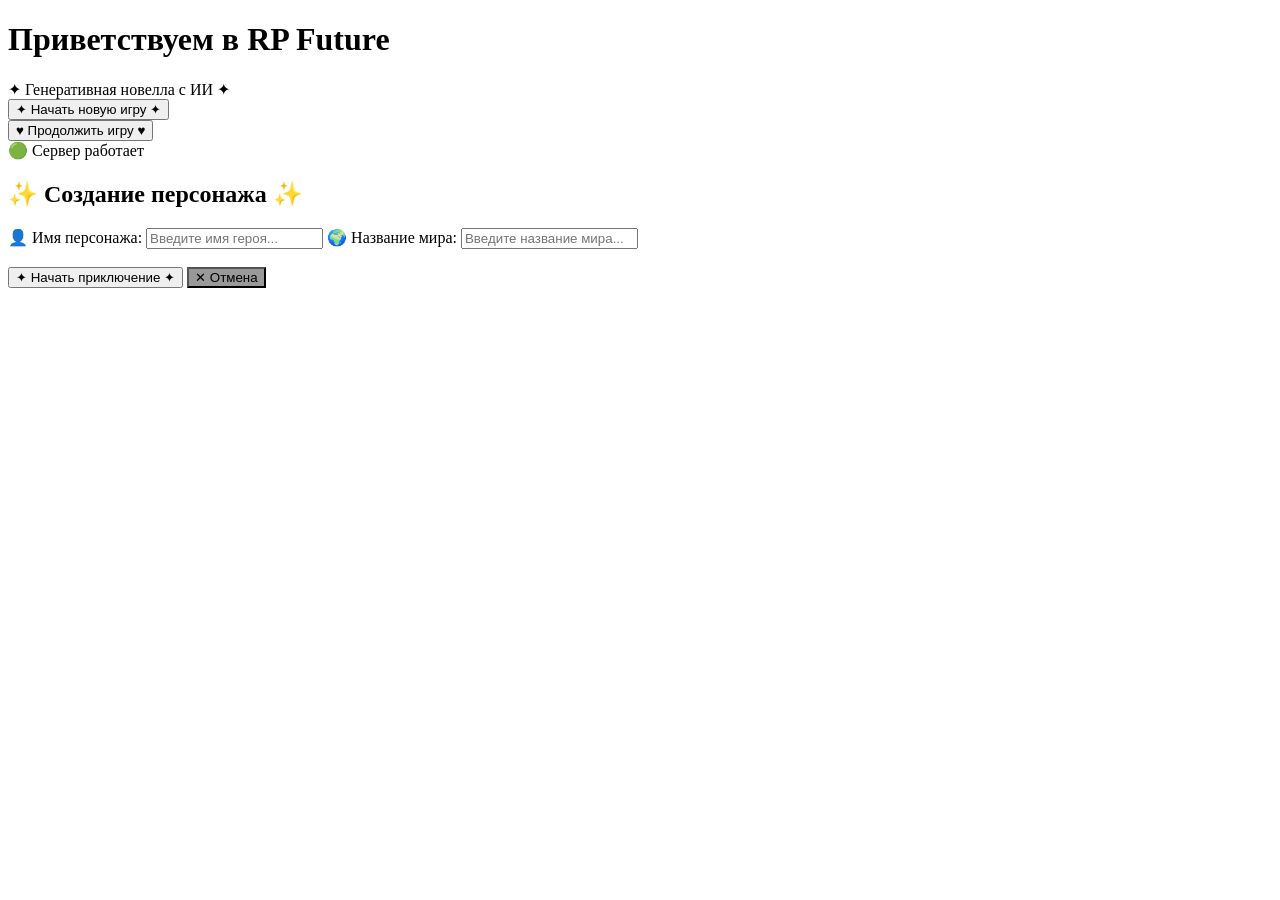
==== templates/index.html @ b2f379ba "First commit" ====
<!DOCTYPE html>
<html lang="ru">
<head>
    <meta charset="UTF-8">
    <meta name="viewport" content="width=device-width, initial-scale=1.0">
    <title>RP Future - Генеративная новелла</title>
    <link rel="stylesheet" href="{{ url_for('static', filename='css/style.css') }}">
</head>
<body>
    <div class="container">
        <h1>Приветствуем в RP Future</h1>
        <div class="subtitle">✦ Генеративная новелла с ИИ ✦</div>

        <button class="anime-button primary" onclick="openNewGameModal()">
            ✦ Начать новую игру ✦
        </button>
        <br>
        <button class="anime-button secondary" onclick="continueGame()">
            ♥ Продолжить игру ♥
        </button>

        <div id="status">
            🟢 Сервер работает
        </div>
    </div>

    <!-- Модальное окно -->
    <div id="newGameModal" class="modal">
        <div class="modal-content">
            <h2>✨ Создание персонажа ✨</h2>

            <label>👤 Имя персонажа:</label>
            <input type="text" id="characterName" class="anime-input" placeholder="Введите имя героя...">

            <label>🌍 Название мира:</label>
            <input type="text" id="worldName" class="anime-input" placeholder="Введите название мира...">

            <br><br>
            <button class="anime-button primary" onclick="startNewGame()">
                ✦ Начать приключение ✦
            </button>
            <button class="anime-button secondary" onclick="closeNewGameModal()" style="background: #999;">
                ✕ Отмена
            </button>
        </div>
    </div>

    <script>
        function openNewGameModal() {
            document.getElementById('newGameModal').style.display = 'flex';
            document.getElementById('characterName').focus();
        }

        function closeNewGameModal() {
            document.getElementById('newGameModal').style.display = 'none';
            document.getElementById('characterName').value = '';
            document.getElementById('worldName').value = '';
        }

         async function startNewGame() {
            const characterName = document.getElementById('characterName').value.trim();
            const worldName = document.getElementById('worldName').value.trim();

            if (!characterName || !worldName) {
                alert('Пожалуйста, заполни все поля!');
                return;
            }

            try {
                const response = await fetch('/api/create_game', {
                    method: 'POST',
                    headers: {'Content-Type': 'application/json'},
                    body: JSON.stringify({
                        character_name: characterName,
                        world_name: worldName
                    })
                });

                const data = await response.json();

                if (data.success) {
                    localStorage.setItem('currentSessionId', data.session_id);
                    // Редирект на игровую страницу
                    window.location.href = data.redirect;
                } else {
                    alert('Ошибка: ' + data.error);
                }
            } catch (error) {
                alert('Ошибка соединения с сервером');
            }
        }

        async function continueGame() {
            const sessionId = localStorage.getItem('currentSessionId');

            if (!sessionId) {
                alert('Нет сохраненных игр. Начни новую игру!');
                return;
            }

            try {
                const response = await fetch('/api/load_game', {
                    method: 'POST',
                    headers: {'Content-Type': 'application/json'},
                    body: JSON.stringify({session_id: sessionId})
                });

                const data = await response.json();

                if (data.success) {
                    alert(data.message);
                } else {
                    alert('Игра не найдена. Начни новую!');
                    localStorage.removeItem('currentSessionId');
                }
            } catch (error) {
                alert('Ошибка соединения');
            }
        }

        // Закрытие по клику вне окна
        window.onclick = function(event) {
            if (event.target.className === 'modal') {
                event.target.style.display = 'none';
            }
        }

        // Закрытие по Escape
        document.addEventListener('keydown', function(e) {
            if (e.key === 'Escape') {
                closeNewGameModal();
            }
        });
    </script>
</body>
</html>
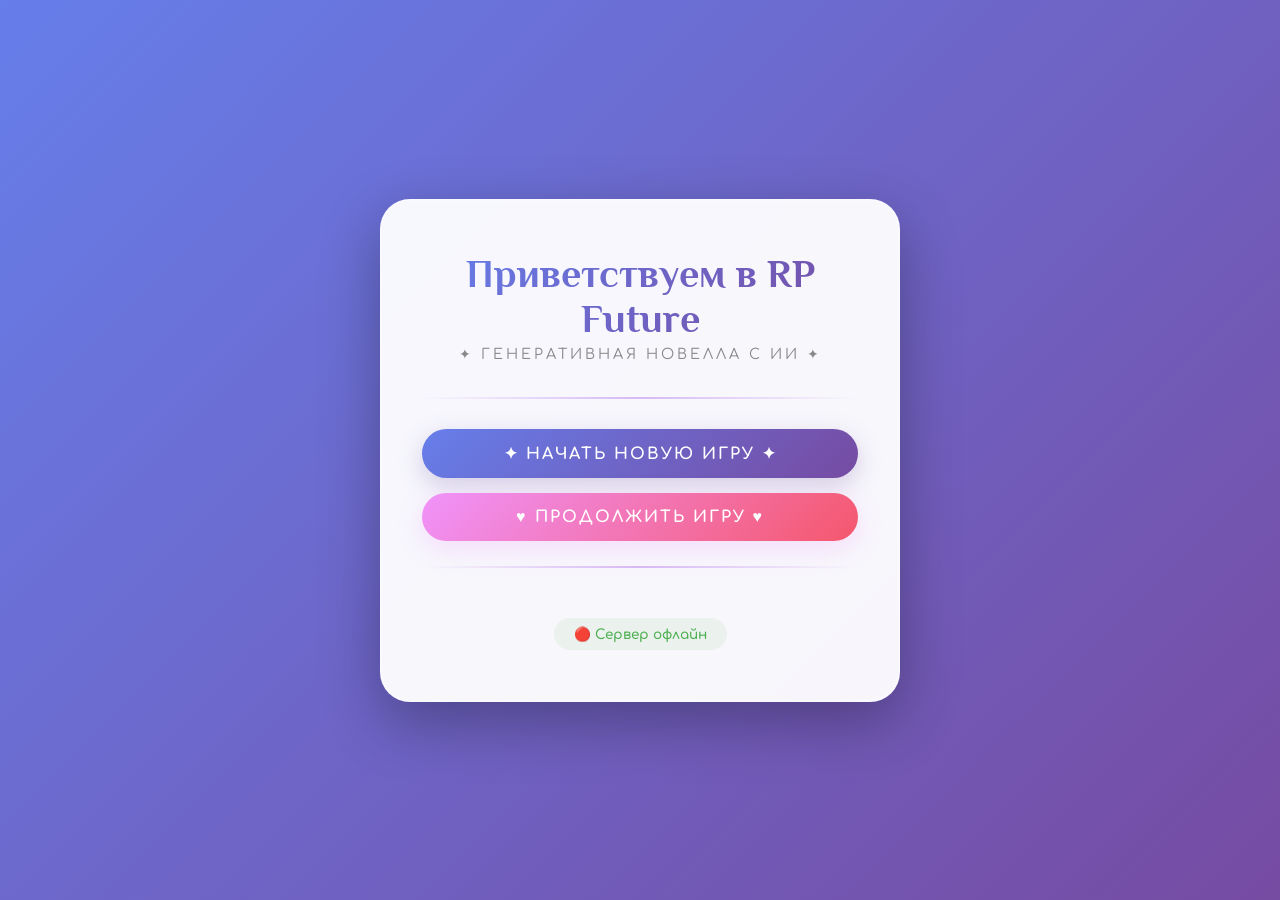
==== commit 982ffbc7: "Fix3" ====
--- a/templates/index.html
+++ b/templates/index.html
@@ -5,74 +5,506 @@
     <meta name="viewport" content="width=device-width, initial-scale=1.0">
     <title>RP Future - Генеративная новелла</title>
     <link rel="stylesheet" href="{{ url_for('static', filename='css/style.css') }}">
+    <style>
+        @import url('https://fonts.googleapis.com/css2?family=Comfortaa:wght@300;400;700&family=Philosopher:wght@400;700&display=swap');
+
+        * {
+            margin: 0;
+            padding: 0;
+            box-sizing: border-box;
+        }
+
+        body {
+            font-family: 'Comfortaa', cursive;
+            min-height: 100vh;
+            background: linear-gradient(135deg, #667eea 0%, #764ba2 100%);
+            display: flex;
+            justify-content: center;
+            align-items: center;
+            position: relative;
+        }
+
+        /* Основной контейнер */
+        .container {
+            position: relative;
+            z-index: 2;
+            background: rgba(255, 255, 255, 0.95);
+            border-radius: 30px;
+            padding: 50px 40px;
+            box-shadow: 0 20px 60px rgba(0, 0, 0, 0.3);
+            text-align: center;
+            max-width: 520px;
+            width: 90%;
+            animation: slideIn 1s ease;
+            border: 2px solid rgba(255, 255, 255, 0.3);
+        }
+
+        @keyframes slideIn {
+            from {
+                opacity: 0;
+                transform: translateY(50px) scale(0.9);
+            }
+            to {
+                opacity: 1;
+                transform: translateY(0) scale(1);
+            }
+        }
+
+        h1 {
+            font-family: 'Philosopher', sans-serif;
+            font-size: 2.5em;
+            background: linear-gradient(135deg, #667eea, #764ba2);
+            -webkit-background-clip: text;
+            -webkit-text-fill-color: transparent;
+            margin-bottom: 5px;
+        }
+
+        .subtitle {
+            color: #888;
+            margin-bottom: 35px;
+            font-size: 0.9em;
+            letter-spacing: 3px;
+            text-transform: uppercase;
+        }
+
+        .decorative-line {
+            width: 100%;
+            height: 2px;
+            background: linear-gradient(90deg, transparent, rgba(138, 43, 226, 0.3), transparent);
+            margin: 25px 0;
+        }
+
+        /* Кнопки */
+        .button-container {
+            display: flex;
+            flex-direction: column;
+            gap: 15px;
+            margin-top: 30px;
+        }
+
+        .anime-button {
+            position: relative;
+            padding: 15px 40px;
+            font-family: 'Comfortaa', cursive;
+            font-size: 1em;
+            font-weight: 700;
+            border: none;
+            border-radius: 50px;
+            cursor: pointer;
+            transition: all 0.2s ease;
+            outline: none;
+            text-transform: uppercase;
+            letter-spacing: 2px;
+            color: white;
+            width: 100%;
+        }
+
+        .anime-button.primary {
+            background: linear-gradient(135deg, #667eea 0%, #764ba2 100%);
+            box-shadow: 0 8px 25px rgba(107, 79, 160, 0.25);
+        }
+
+        .anime-button.secondary {
+            background: linear-gradient(135deg, #f093fb 0%, #f5576c 100%);
+            box-shadow: 0 8px 25px rgba(240, 147, 251, 0.25);
+        }
+
+        .anime-button:hover {
+            transform: translateY(-3px);
+            box-shadow: 0 12px 35px rgba(107, 79, 160, 0.35);
+        }
+
+        .anime-button:active {
+            transform: translateY(1px);
+        }
+
+        /* Статус */
+        #status {
+            margin-top: 25px;
+            padding: 8px 20px;
+            border-radius: 20px;
+            background: rgba(76, 175, 80, 0.08);
+            color: #4caf50;
+            font-weight: 600;
+            font-size: 0.85em;
+            display: inline-block;
+        }
+
+        /* Модальное окно */
+        .modal {
+            display: none;
+            position: fixed;
+            z-index: 1000;
+            left: 0;
+            top: 0;
+            width: 100%;
+            height: 100%;
+            background-color: rgba(0, 0, 0, 0.6);
+            backdrop-filter: blur(10px);
+            justify-content: center;
+            align-items: center;
+            overflow-y: auto;
+        }
+
+        .modal-content {
+            background: white;
+            padding: 40px;
+            border-radius: 30px;
+            width: 90%;
+            max-width: 480px;
+            box-shadow: 0 20px 60px rgba(0, 0, 0, 0.5);
+            animation: modalSlide 0.5s ease;
+            margin: 20px;
+        }
+
+        @keyframes modalSlide {
+            from {
+                opacity: 0;
+                transform: translateY(-100px);
+            }
+            to {
+                opacity: 1;
+                transform: translateY(0);
+            }
+        }
+
+        .modal-content h2 {
+            color: #6b4fa0;
+            margin-bottom: 25px;
+            font-size: 1.8em;
+            text-align: center;
+        }
+
+        .input-group {
+            margin-bottom: 20px;
+            text-align: left;
+        }
+
+        .input-group label {
+            display: block;
+            margin-bottom: 8px;
+            color: #764ba2;
+            font-weight: 600;
+            font-size: 0.9em;
+        }
+
+        .label-icon {
+            margin-right: 5px;
+        }
+
+        .anime-input {
+            width: 100%;
+            padding: 12px 20px;
+            border: 2px solid #e0d5f5;
+            border-radius: 25px;
+            font-family: 'Comfortaa', cursive;
+            font-size: 1em;
+            transition: all 0.3s ease;
+            outline: none;
+            background: #fafafa;
+        }
+
+        .anime-input:focus {
+            border-color: #764ba2;
+            box-shadow: 0 0 15px rgba(118, 75, 162, 0.2);
+            background: white;
+        }
+
+        select.anime-input {
+            appearance: auto;
+            cursor: pointer;
+        }
+
+        .input-hint {
+            font-size: 0.8em;
+            color: #999;
+            margin-top: 5px;
+            padding-left: 15px;
+        }
+
+        .modal-buttons {
+            display: flex;
+            gap: 12px;
+            margin-top: 25px;
+            justify-content: center;
+        }
+
+        .modal-buttons .anime-button {
+            flex: 1;
+        }
+
+        .world-preview {
+            display: flex;
+            align-items: center;
+            gap: 15px;
+            padding: 15px;
+            background: rgba(102, 126, 234, 0.05);
+            border-radius: 15px;
+            margin-top: 10px;
+            border: 1px solid rgba(102, 126, 234, 0.1);
+        }
+
+        .world-preview-icon {
+            font-size: 2em;
+        }
+
+        .world-preview-info {
+            flex: 1;
+        }
+
+        .world-preview-name {
+            font-weight: 700;
+            color: #6b4fa0;
+        }
+
+        .world-preview-desc {
+            font-size: 0.85em;
+            color: #888;
+            margin-top: 3px;
+        }
+
+        .notification {
+            position: fixed;
+            top: 20px;
+            right: 20px;
+            padding: 15px 25px;
+            border-radius: 25px;
+            color: white;
+            font-weight: 600;
+            z-index: 2000;
+            animation: slideIn 0.3s ease;
+            box-shadow: 0 10px 30px rgba(0, 0, 0, 0.2);
+            max-width: 350px;
+        }
+
+        .notification.success {
+            background: linear-gradient(135deg, #667eea, #764ba2);
+        }
+
+        .notification.error {
+            background: linear-gradient(135deg, #f5576c, #f093fb);
+        }
+
+        @keyframes slideIn {
+            from { transform: translateX(100px); opacity: 0; }
+            to { transform: translateX(0); opacity: 1; }
+        }
+
+        @keyframes slideOut {
+            from { transform: translateX(0); opacity: 1; }
+            to { transform: translateX(100px); opacity: 0; }
+        }
+
+        @media (max-width: 600px) {
+            .container {
+                padding: 30px 20px;
+            }
+            h1 {
+                font-size: 2em;
+            }
+            .modal-content {
+                padding: 30px 25px;
+                margin: 15px;
+            }
+        }
+    </style>
 </head>
 <body>
+    <!-- Основной контейнер -->
     <div class="container">
         <h1>Приветствуем в RP Future</h1>
         <div class="subtitle">✦ Генеративная новелла с ИИ ✦</div>
 
-        <button class="anime-button primary" onclick="openNewGameModal()">
-            ✦ Начать новую игру ✦
-        </button>
-        <br>
-        <button class="anime-button secondary" onclick="continueGame()">
-            ♥ Продолжить игру ♥
-        </button>
+        <div class="decorative-line"></div>
+
+        <div class="button-container">
+            <button class="anime-button primary" onclick="openNewGameModal()">
+                ✦ Начать новую игру ✦
+            </button>
+
+            <button class="anime-button secondary" onclick="continueGame()">
+                ♥ Продолжить игру ♥
+            </button>
+        </div>
+
+        <div class="decorative-line"></div>
 
         <div id="status">
             🟢 Сервер работает
         </div>
     </div>
 
-    <!-- Модальное окно -->
+    <!-- Модальное окно для новой игры -->
     <div id="newGameModal" class="modal">
         <div class="modal-content">
             <h2>✨ Создание персонажа ✨</h2>
 
-            <label>👤 Имя персонажа:</label>
-            <input type="text" id="characterName" class="anime-input" placeholder="Введите имя героя...">
-
-            <label>🌍 Название мира:</label>
-            <input type="text" id="worldName" class="anime-input" placeholder="Введите название мира...">
-
-            <br><br>
-            <button class="anime-button primary" onclick="startNewGame()">
-                ✦ Начать приключение ✦
-            </button>
-            <button class="anime-button secondary" onclick="closeNewGameModal()" style="background: #999;">
-                ✕ Отмена
-            </button>
+            <div class="input-group">
+                <label for="characterName">
+                    <span class="label-icon">👤</span>
+                    Имя персонажа:
+                </label>
+                <input type="text"
+                       id="characterName"
+                       class="anime-input"
+                       placeholder="Введите имя героя..."
+                       maxlength="50"
+                       autocomplete="off">
+                <div class="input-hint">Например: Юки, Харуки, Сакура...</div>
+            </div>
+
+            <div class="input-group">
+                <label for="worldSelect">
+                    <span class="label-icon">🌍</span>
+                    Выбери мир:
+                </label>
+                <select id="worldSelect" class="anime-input" onchange="updateWorldPreview()">
+                    <option value="">Загрузка миров...</option>
+                </select>
+                <div class="world-preview" id="worldPreview" style="display:none;">
+                    <div class="world-preview-icon" id="worldPreviewIcon">🏫</div>
+                    <div class="world-preview-info">
+                        <div class="world-preview-name" id="worldPreviewName"></div>
+                        <div class="world-preview-desc" id="worldPreviewDesc"></div>
+                    </div>
+                </div>
+            </div>
+
+            <div class="modal-buttons">
+                <button class="anime-button primary" onclick="startNewGame()">
+                    ✦ Начать приключение ✦
+                </button>
+                <button class="anime-button secondary" onclick="closeNewGameModal()">
+                    ✕ Отмена
+                </button>
+            </div>
         </div>
     </div>
 
+    <!-- Модальное окно для загрузки игры -->
+    <div id="loadGameModal" class="modal">
+        <div class="modal-content">
+            <h2>📜 Загрузить игру</h2>
+
+            <div id="sessionsList" class="sessions-list">
+                <div class="loading">Загрузка сохранений...</div>
+            </div>
+
+            <div class="modal-buttons">
+                <button class="anime-button secondary" onclick="closeLoadGameModal()">
+                    ✕ Закрыть
+                </button>
+            </div>
+        </div>
+    </div>
+
     <script>
+        // ==================== ГЛОБАЛЬНЫЕ ПЕРЕМЕННЫЕ ====================
+        const API_BASE_URL = window.location.origin;
+        let availableWorlds = [];
+
+        // ==================== МОДАЛЬНЫЕ ОКНА ====================
         function openNewGameModal() {
             document.getElementById('newGameModal').style.display = 'flex';
             document.getElementById('characterName').focus();
+            loadWorlds();
         }
 
         function closeNewGameModal() {
             document.getElementById('newGameModal').style.display = 'none';
             document.getElementById('characterName').value = '';
-            document.getElementById('worldName').value = '';
-        }
-
-         async function startNewGame() {
+            document.getElementById('worldSelect').value = '';
+            document.getElementById('worldPreview').style.display = 'none';
+        }
+
+        function openLoadGameModal() {
+            document.getElementById('loadGameModal').style.display = 'flex';
+            loadSavedSessions();
+        }
+
+        function closeLoadGameModal() {
+            document.getElementById('loadGameModal').style.display = 'none';
+        }
+
+        // ==================== ЗАГРУЗКА МИРОВ ====================
+        async function loadWorlds() {
+            const select = document.getElementById('worldSelect');
+
+            try {
+                const response = await fetch(`${API_BASE_URL}/api/worlds`);
+                const data = await response.json();
+
+                if (data.success && data.worlds && data.worlds.length > 0) {
+                    availableWorlds = data.worlds;
+
+                    select.innerHTML = data.worlds.map(world =>
+                        `<option value="${world.world_id}">${world.name} — ${world.genre || 'приключение'}</option>`
+                    ).join('');
+
+                    updateWorldPreview();
+                } else {
+                    select.innerHTML = '<option value="academy_sakura">Академия Сакура — школа</option>';
+                    updateWorldPreview();
+                }
+            } catch (error) {
+                console.error('Ошибка загрузки миров:', error);
+                select.innerHTML = '<option value="academy_sakura">Академия Сакура — школа</option>';
+                updateWorldPreview();
+            }
+        }
+
+        function updateWorldPreview() {
+            const select = document.getElementById('worldSelect');
+            const preview = document.getElementById('worldPreview');
+            const worldId = select.value;
+
+            if (!worldId || !availableWorlds.length) {
+                preview.style.display = 'none';
+                return;
+            }
+
+            const world = availableWorlds.find(w => w.world_id === worldId);
+
+            if (world) {
+                preview.style.display = 'flex';
+                document.getElementById('worldPreviewName').textContent = world.name;
+                document.getElementById('worldPreviewDesc').textContent = world.description || '';
+
+                // Иконка по жанру
+                const icons = {
+                    'school': '🏫',
+                    'cyberpunk': '🌃',
+                    'fantasy': '🏰',
+                    'scifi': '🚀'
+                };
+                document.getElementById('worldPreviewIcon').textContent =
+                    icons[world.genre] || '🌍';
+            }
+        }
+
+        // ==================== НАЧАТЬ НОВУЮ ИГРУ ====================
+        async function startNewGame() {
             const characterName = document.getElementById('characterName').value.trim();
-            const worldName = document.getElementById('worldName').value.trim();
-
-            if (!characterName || !worldName) {
-                alert('Пожалуйста, заполни все поля!');
+            const worldSelect = document.getElementById('worldSelect');
+            const worldId = worldSelect.value || 'academy_sakura';
+
+            if (!characterName) {
+                showNotification('Пожалуйста, введи имя персонажа!', 'error');
+                document.getElementById('characterName').focus();
                 return;
             }
 
+            const button = document.querySelector('#newGameModal .anime-button.primary');
+            button.disabled = true;
+            button.textContent = '⏳ Создаём...';
+
             try {
-                const response = await fetch('/api/create_game', {
+                const response = await fetch(`${API_BASE_URL}/api/create_game`, {
                     method: 'POST',
-                    headers: {'Content-Type': 'application/json'},
+                    headers: { 'Content-Type': 'application/json' },
                     body: JSON.stringify({
                         character_name: characterName,
-                        world_name: worldName
+                        world_id: worldId
                     })
                 });
 
@@ -80,47 +512,137 @@
 
                 if (data.success) {
                     localStorage.setItem('currentSessionId', data.session_id);
-                    // Редирект на игровую страницу
-                    window.location.href = data.redirect;
+                    localStorage.setItem('currentCharacterName', characterName);
+                    localStorage.setItem('currentWorldId', worldId);
+
+                    closeNewGameModal();
+                    showNotification('✨ Приключение начинается!', 'success');
+
+                    setTimeout(() => {
+                        window.location.href = data.redirect;
+                    }, 800);
                 } else {
-                    alert('Ошибка: ' + data.error);
+                    showNotification(data.error || 'Ошибка при создании игры', 'error');
+                    button.disabled = false;
+                    button.textContent = '✦ Начать приключение ✦';
                 }
             } catch (error) {
-                alert('Ошибка соединения с сервером');
-            }
-        }
-
+                console.error('Ошибка:', error);
+                showNotification('Ошибка соединения с сервером', 'error');
+                button.disabled = false;
+                button.textContent = '✦ Начать приключение ✦';
+            }
+        }
+
+        // ==================== ПРОДОЛЖИТЬ ИГРУ ====================
         async function continueGame() {
             const sessionId = localStorage.getItem('currentSessionId');
 
-            if (!sessionId) {
-                alert('Нет сохраненных игр. Начни новую игру!');
-                return;
-            }
-
+            if (sessionId) {
+                try {
+                    const response = await fetch(`${API_BASE_URL}/api/load_game_data?session=${sessionId}`);
+                    const data = await response.json();
+
+                    if (data.success) {
+                        showNotification('👋 С возвращением!', 'success');
+                        setTimeout(() => {
+                            window.location.href = `/game?session=${sessionId}`;
+                        }, 800);
+                    } else {
+                        localStorage.removeItem('currentSessionId');
+                        openLoadGameModal();
+                    }
+                } catch (error) {
+                    console.error('Ошибка:', error);
+                    openLoadGameModal();
+                }
+            } else {
+                showNotification('Нет сохранённых игр. Начни новую!', 'error');
+            }
+        }
+
+        // ==================== ЗАГРУЗКА СОХРАНЕНИЙ ====================
+        async function loadSavedSessions() {
+            const sessionsList = document.getElementById('sessionsList');
+            sessionsList.innerHTML = '<div class="loading">Загрузка сохранений...</div>';
+
+            // Показываем только локальные сохранения
+            const sessionId = localStorage.getItem('currentSessionId');
+            const characterName = localStorage.getItem('currentCharacterName');
+            const worldId = localStorage.getItem('currentWorldId');
+
+            if (sessionId) {
+                sessionsList.innerHTML = `
+                    <div class="session-item" onclick="loadSession('${sessionId}')">
+                        <div class="session-info">
+                            <div class="session-character">👤 ${characterName || 'Персонаж'}</div>
+                            <div class="session-world">🌍 Мир: ${worldId || 'unknown'}</div>
+                            <div class="session-date">📅 Последняя игра</div>
+                        </div>
+                        <div class="session-status">🟢 active</div>
+                    </div>
+                `;
+            } else {
+                sessionsList.innerHTML = '<div class="no-sessions">😢 Нет сохранённых игр</div>';
+            }
+        }
+
+        async function loadSession(sessionId) {
             try {
-                const response = await fetch('/api/load_game', {
-                    method: 'POST',
-                    headers: {'Content-Type': 'application/json'},
-                    body: JSON.stringify({session_id: sessionId})
-                });
-
+                const response = await fetch(`${API_BASE_URL}/api/load_game_data?session=${sessionId}`);
                 const data = await response.json();
 
                 if (data.success) {
-                    alert(data.message);
+                    closeLoadGameModal();
+                    showNotification('👋 С возвращением!', 'success');
+                    setTimeout(() => {
+                        window.location.href = `/game?session=${sessionId}`;
+                    }, 800);
                 } else {
-                    alert('Игра не найдена. Начни новую!');
+                    showNotification('Игра не найдена', 'error');
                     localStorage.removeItem('currentSessionId');
                 }
             } catch (error) {
-                alert('Ошибка соединения');
-            }
-        }
-
-        // Закрытие по клику вне окна
+                showNotification('Ошибка соединения', 'error');
+            }
+        }
+
+        // ==================== УВЕДОМЛЕНИЯ ====================
+        function showNotification(message, type = 'info') {
+            const notification = document.createElement('div');
+            notification.className = `notification ${type}`;
+            notification.textContent = message;
+            document.body.appendChild(notification);
+
+            setTimeout(() => {
+                notification.style.animation = 'slideOut 0.3s ease forwards';
+                setTimeout(() => notification.remove(), 300);
+            }, 3000);
+        }
+
+        // ==================== ПРОВЕРКА СТАТУСА ====================
+        async function checkServerStatus() {
+            try {
+                const response = await fetch(`${API_BASE_URL}/api/health`);
+                const data = await response.json();
+
+                const statusEl = document.getElementById('status');
+                if (data.status === 'ok') {
+                    statusEl.innerHTML = '🟢 Сервер онлайн';
+                    if (data.api) {
+                        statusEl.innerHTML += ' | 🤖 AI готов';
+                    }
+                }
+            } catch (error) {
+                document.getElementById('status').innerHTML = '🔴 Сервер офлайн';
+            }
+        }
+
+        // ==================== ОБРАБОТЧИКИ СОБЫТИЙ ====================
+
+        // Закрытие модальных окон по клику вне
         window.onclick = function(event) {
-            if (event.target.className === 'modal') {
+            if (event.target.classList.contains('modal')) {
                 event.target.style.display = 'none';
             }
         }
@@ -128,8 +650,28 @@
         // Закрытие по Escape
         document.addEventListener('keydown', function(e) {
             if (e.key === 'Escape') {
-                closeNewGameModal();
-            }
+                document.querySelectorAll('.modal').forEach(modal => {
+                    modal.style.display = 'none';
+                });
+            }
+            // Enter для отправки формы
+            if (e.key === 'Enter' && document.getElementById('newGameModal').style.display === 'flex') {
+                e.preventDefault();
+                startNewGame();
+            }
+        });
+
+        // ==================== ИНИЦИАЛИЗАЦИЯ ====================
+        document.addEventListener('DOMContentLoaded', function() {
+            checkServerStatus();
+
+            // Проверяем сохранённую игру
+            const savedSession = localStorage.getItem('currentSessionId');
+            if (savedSession) {
+                console.log('🎮 Найдена сохранённая игра:', savedSession);
+            }
+
+            console.log('🎮 RP Future - Главная страница загружена');
         });
     </script>
 </body>
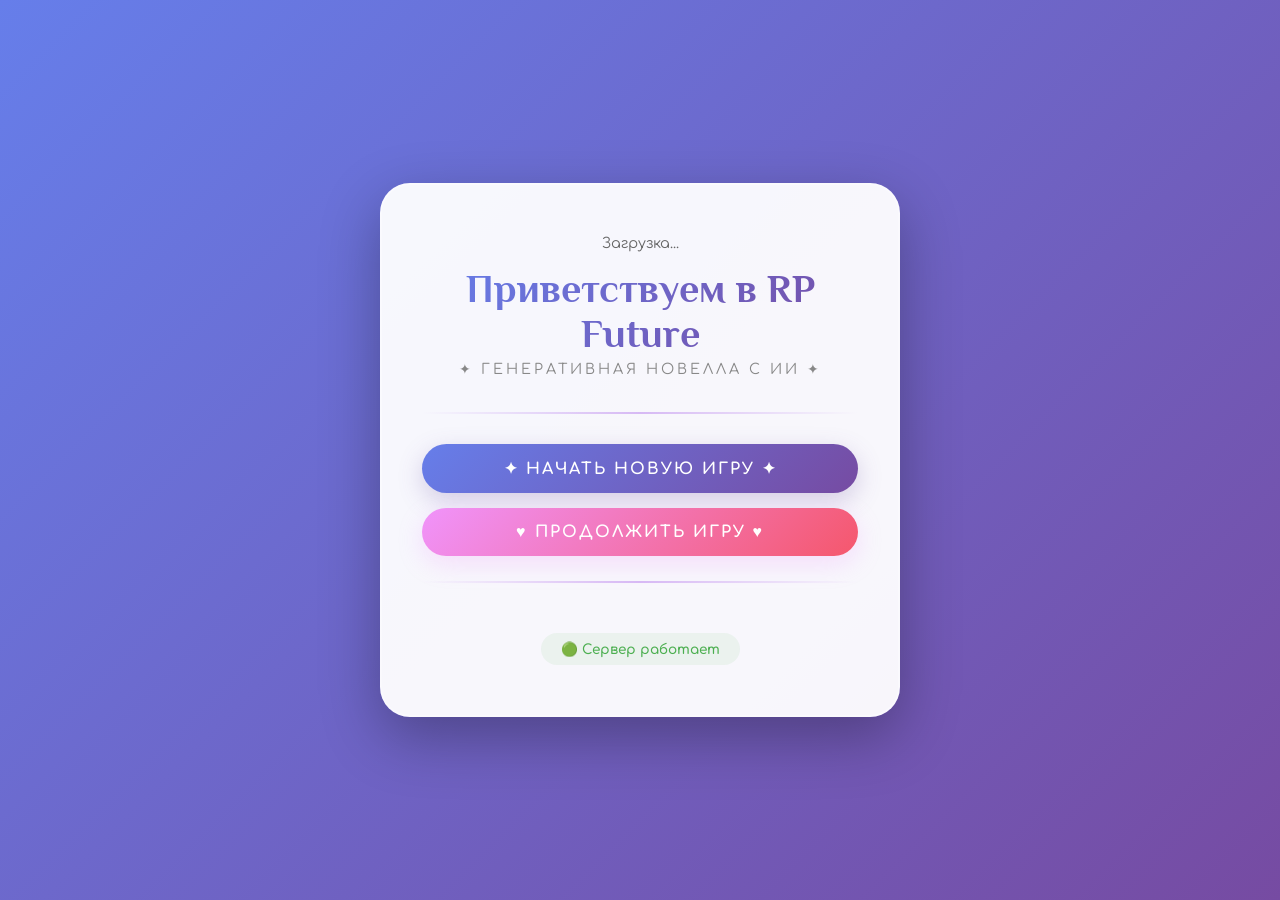
==== commit 4703a29a: "options" ====
--- a/templates/index.html
+++ b/templates/index.html
@@ -7,360 +7,144 @@
     <link rel="stylesheet" href="{{ url_for('static', filename='css/style.css') }}">
     <style>
         @import url('https://fonts.googleapis.com/css2?family=Comfortaa:wght@300;400;700&family=Philosopher:wght@400;700&display=swap');
-
-        * {
-            margin: 0;
-            padding: 0;
-            box-sizing: border-box;
-        }
-
+        * { margin: 0; padding: 0; box-sizing: border-box; }
         body {
             font-family: 'Comfortaa', cursive;
             min-height: 100vh;
             background: linear-gradient(135deg, #667eea 0%, #764ba2 100%);
-            display: flex;
-            justify-content: center;
-            align-items: center;
-            position: relative;
-        }
-
-        /* Основной контейнер */
+            display: flex; justify-content: center; align-items: center;
+        }
         .container {
-            position: relative;
-            z-index: 2;
-            background: rgba(255, 255, 255, 0.95);
-            border-radius: 30px;
-            padding: 50px 40px;
-            box-shadow: 0 20px 60px rgba(0, 0, 0, 0.3);
-            text-align: center;
-            max-width: 520px;
-            width: 90%;
-            animation: slideIn 1s ease;
-            border: 2px solid rgba(255, 255, 255, 0.3);
-        }
-
+            background: rgba(255,255,255,0.95);
+            border-radius: 30px; padding: 50px 40px;
+            box-shadow: 0 20px 60px rgba(0,0,0,0.3);
+            text-align: center; max-width: 520px; width: 90%;
+            animation: slideIn 1s ease; border: 2px solid rgba(255,255,255,0.3);
+        }
         @keyframes slideIn {
-            from {
-                opacity: 0;
-                transform: translateY(50px) scale(0.9);
-            }
-            to {
-                opacity: 1;
-                transform: translateY(0) scale(1);
-            }
-        }
-
+            from { opacity: 0; transform: translateY(50px) scale(0.9); }
+            to { opacity: 1; transform: translateY(0) scale(1); }
+        }
         h1 {
-            font-family: 'Philosopher', sans-serif;
-            font-size: 2.5em;
+            font-family: 'Philosopher', sans-serif; font-size: 2.5em;
             background: linear-gradient(135deg, #667eea, #764ba2);
-            -webkit-background-clip: text;
-            -webkit-text-fill-color: transparent;
+            -webkit-background-clip: text; -webkit-text-fill-color: transparent;
             margin-bottom: 5px;
         }
-
-        .subtitle {
-            color: #888;
-            margin-bottom: 35px;
-            font-size: 0.9em;
-            letter-spacing: 3px;
-            text-transform: uppercase;
-        }
-
+        .subtitle { color: #888; margin-bottom: 35px; font-size: 0.9em; letter-spacing: 3px; text-transform: uppercase; }
         .decorative-line {
-            width: 100%;
-            height: 2px;
-            background: linear-gradient(90deg, transparent, rgba(138, 43, 226, 0.3), transparent);
+            width: 100%; height: 2px;
+            background: linear-gradient(90deg, transparent, rgba(138,43,226,0.3), transparent);
             margin: 25px 0;
         }
-
-        /* Кнопки */
-        .button-container {
-            display: flex;
-            flex-direction: column;
-            gap: 15px;
-            margin-top: 30px;
-        }
-
+        .button-container { display: flex; flex-direction: column; gap: 15px; margin-top: 30px; }
         .anime-button {
-            position: relative;
-            padding: 15px 40px;
-            font-family: 'Comfortaa', cursive;
-            font-size: 1em;
-            font-weight: 700;
-            border: none;
-            border-radius: 50px;
-            cursor: pointer;
-            transition: all 0.2s ease;
-            outline: none;
-            text-transform: uppercase;
-            letter-spacing: 2px;
-            color: white;
-            width: 100%;
-        }
-
-        .anime-button.primary {
-            background: linear-gradient(135deg, #667eea 0%, #764ba2 100%);
-            box-shadow: 0 8px 25px rgba(107, 79, 160, 0.25);
-        }
-
-        .anime-button.secondary {
-            background: linear-gradient(135deg, #f093fb 0%, #f5576c 100%);
-            box-shadow: 0 8px 25px rgba(240, 147, 251, 0.25);
-        }
-
-        .anime-button:hover {
-            transform: translateY(-3px);
-            box-shadow: 0 12px 35px rgba(107, 79, 160, 0.35);
-        }
-
-        .anime-button:active {
-            transform: translateY(1px);
-        }
-
-        /* Статус */
-        #status {
-            margin-top: 25px;
-            padding: 8px 20px;
-            border-radius: 20px;
-            background: rgba(76, 175, 80, 0.08);
-            color: #4caf50;
-            font-weight: 600;
-            font-size: 0.85em;
-            display: inline-block;
-        }
-
-        /* Модальное окно */
+            position: relative; padding: 15px 40px;
+            font-family: 'Comfortaa', cursive; font-size: 1em; font-weight: 700;
+            border: none; border-radius: 50px; cursor: pointer;
+            transition: all 0.2s ease; outline: none;
+            text-transform: uppercase; letter-spacing: 2px; color: white; width: 100%;
+        }
+        .anime-button.primary { background: linear-gradient(135deg, #667eea 0%, #764ba2 100%); box-shadow: 0 8px 25px rgba(107,79,160,0.25); }
+        .anime-button.secondary { background: linear-gradient(135deg, #f093fb 0%, #f5576c 100%); box-shadow: 0 8px 25px rgba(240,147,251,0.25); }
+        .anime-button:hover { transform: translateY(-3px); box-shadow: 0 12px 35px rgba(107,79,160,0.35); }
+        .anime-button:active { transform: translateY(1px); }
+        #status { margin-top: 25px; padding: 8px 20px; border-radius: 20px; background: rgba(76,175,80,0.08); color: #4caf50; font-weight: 600; font-size: 0.85em; display: inline-block; }
+        .user-info { margin-bottom: 15px; color: #666; font-size: 0.9em; }
+        .user-info a { color: #764ba2; text-decoration: none; margin-left: 10px; }
+        /* Модальные */
         .modal {
-            display: none;
-            position: fixed;
-            z-index: 1000;
-            left: 0;
-            top: 0;
-            width: 100%;
-            height: 100%;
-            background-color: rgba(0, 0, 0, 0.6);
-            backdrop-filter: blur(10px);
-            justify-content: center;
-            align-items: center;
-            overflow-y: auto;
-        }
-
+            display: none; position: fixed; z-index: 1000; left: 0; top: 0;
+            width: 100%; height: 100%;
+            background-color: rgba(0,0,0,0.6); backdrop-filter: blur(10px);
+            justify-content: center; align-items: center; overflow-y: auto;
+        }
         .modal-content {
-            background: white;
-            padding: 40px;
-            border-radius: 30px;
-            width: 90%;
-            max-width: 480px;
-            box-shadow: 0 20px 60px rgba(0, 0, 0, 0.5);
-            animation: modalSlide 0.5s ease;
+            background: white; padding: 40px; border-radius: 30px;
+            width: 90%; max-width: 480px;
+            box-shadow: 0 20px 60px rgba(0,0,0,0.5); animation: modalSlide 0.5s ease;
             margin: 20px;
         }
-
-        @keyframes modalSlide {
-            from {
-                opacity: 0;
-                transform: translateY(-100px);
-            }
-            to {
-                opacity: 1;
-                transform: translateY(0);
-            }
-        }
-
-        .modal-content h2 {
-            color: #6b4fa0;
-            margin-bottom: 25px;
-            font-size: 1.8em;
-            text-align: center;
-        }
-
-        .input-group {
-            margin-bottom: 20px;
-            text-align: left;
-        }
-
-        .input-group label {
-            display: block;
-            margin-bottom: 8px;
-            color: #764ba2;
-            font-weight: 600;
-            font-size: 0.9em;
-        }
-
-        .label-icon {
-            margin-right: 5px;
-        }
-
+        @keyframes modalSlide { from { opacity: 0; transform: translateY(-100px); } to { opacity: 1; transform: translateY(0); } }
+        .modal-content h2 { color: #6b4fa0; margin-bottom: 25px; font-size: 1.8em; text-align: center; }
+        .input-group { margin-bottom: 20px; text-align: left; }
+        .input-group label { display: block; margin-bottom: 8px; color: #764ba2; font-weight: 600; font-size: 0.9em; }
+        .label-icon { margin-right: 5px; }
         .anime-input {
-            width: 100%;
-            padding: 12px 20px;
-            border: 2px solid #e0d5f5;
-            border-radius: 25px;
-            font-family: 'Comfortaa', cursive;
-            font-size: 1em;
+            width: 100%; padding: 12px 20px;
+            border: 2px solid #e0d5f5; border-radius: 25px;
+            font-family: 'Comfortaa', cursive; font-size: 1em;
+            transition: all 0.3s ease; outline: none; background: #fafafa;
+        }
+        .anime-input:focus { border-color: #764ba2; box-shadow: 0 0 15px rgba(118,75,162,0.2); background: white; }
+        select.anime-input { appearance: auto; cursor: pointer; }
+        .input-hint { font-size: 0.8em; color: #999; margin-top: 5px; padding-left: 15px; }
+        .modal-buttons { display: flex; gap: 12px; margin-top: 25px; justify-content: center; }
+        .modal-buttons .anime-button { flex: 1; }
+        .world-preview {
+            display: flex; align-items: center; gap: 15px;
+            padding: 15px; background: rgba(102,126,234,0.05); border-radius: 15px;
+            margin-top: 10px; border: 1px solid rgba(102,126,234,0.1);
+        }
+        .world-preview-icon { font-size: 2em; }
+        .world-preview-info { flex: 1; }
+        .world-preview-name { font-weight: 700; color: #6b4fa0; }
+        .world-preview-desc { font-size: 0.85em; color: #888; margin-top: 3px; }
+        .notification {
+            position: fixed; top: 20px; right: 20px;
+            padding: 15px 25px; border-radius: 25px; color: white;
+            font-weight: 600; z-index: 2000; animation: slideNot 0.3s ease;
+            box-shadow: 0 10px 30px rgba(0,0,0,0.2); max-width: 350px;
+        }
+        .notification.success { background: linear-gradient(135deg, #667eea, #764ba2); }
+        .notification.error { background: linear-gradient(135deg, #f5576c, #f093fb); }
+        @keyframes slideNot { from { transform: translateX(100px); opacity: 0; } to { transform: translateX(0); opacity: 1; } }
+        /* Сохранения */
+        .sessions-list { max-height: 300px; overflow-y: auto; margin: 15px 0; }
+        .session-item {
+            display: flex; justify-content: space-between; align-items: center;
+            background: rgba(255,255,255,0.7); padding: 12px 15px;
+            margin-bottom: 8px; border-radius: 15px; cursor: pointer;
             transition: all 0.3s ease;
-            outline: none;
-            background: #fafafa;
-        }
-
-        .anime-input:focus {
-            border-color: #764ba2;
-            box-shadow: 0 0 15px rgba(118, 75, 162, 0.2);
-            background: white;
-        }
-
-        select.anime-input {
-            appearance: auto;
-            cursor: pointer;
-        }
-
-        .input-hint {
-            font-size: 0.8em;
-            color: #999;
-            margin-top: 5px;
-            padding-left: 15px;
-        }
-
-        .modal-buttons {
-            display: flex;
-            gap: 12px;
-            margin-top: 25px;
-            justify-content: center;
-        }
-
-        .modal-buttons .anime-button {
-            flex: 1;
-        }
-
-        .world-preview {
-            display: flex;
-            align-items: center;
-            gap: 15px;
-            padding: 15px;
-            background: rgba(102, 126, 234, 0.05);
-            border-radius: 15px;
-            margin-top: 10px;
-            border: 1px solid rgba(102, 126, 234, 0.1);
-        }
-
-        .world-preview-icon {
-            font-size: 2em;
-        }
-
-        .world-preview-info {
-            flex: 1;
-        }
-
-        .world-preview-name {
-            font-weight: 700;
-            color: #6b4fa0;
-        }
-
-        .world-preview-desc {
-            font-size: 0.85em;
-            color: #888;
-            margin-top: 3px;
-        }
-
-        .notification {
-            position: fixed;
-            top: 20px;
-            right: 20px;
-            padding: 15px 25px;
-            border-radius: 25px;
-            color: white;
-            font-weight: 600;
-            z-index: 2000;
-            animation: slideIn 0.3s ease;
-            box-shadow: 0 10px 30px rgba(0, 0, 0, 0.2);
-            max-width: 350px;
-        }
-
-        .notification.success {
-            background: linear-gradient(135deg, #667eea, #764ba2);
-        }
-
-        .notification.error {
-            background: linear-gradient(135deg, #f5576c, #f093fb);
-        }
-
-        @keyframes slideIn {
-            from { transform: translateX(100px); opacity: 0; }
-            to { transform: translateX(0); opacity: 1; }
-        }
-
-        @keyframes slideOut {
-            from { transform: translateX(0); opacity: 1; }
-            to { transform: translateX(100px); opacity: 0; }
-        }
-
-        @media (max-width: 600px) {
-            .container {
-                padding: 30px 20px;
-            }
-            h1 {
-                font-size: 2em;
-            }
-            .modal-content {
-                padding: 30px 25px;
-                margin: 15px;
-            }
-        }
+        }
+        .session-item:hover { background: rgba(255,255,255,0.95); transform: translateX(5px); }
+        .session-info { flex: 1; }
+        .session-character { font-weight: 600; color: #6b4fa0; }
+        .session-world, .session-location { font-size: 0.8em; color: #888; }
+        .session-delete {
+            background: none; border: none; font-size: 1.2em;
+            cursor: pointer; padding: 5px 10px; opacity: 0.5; transition: opacity 0.3s;
+        }
+        .session-delete:hover { opacity: 1; }
+        .no-sessions, .loading { text-align: center; padding: 20px; color: #999; }
     </style>
 </head>
 <body>
-    <!-- Основной контейнер -->
     <div class="container">
+        <div class="user-info" id="userInfo">Загрузка...</div>
         <h1>Приветствуем в RP Future</h1>
         <div class="subtitle">✦ Генеративная новелла с ИИ ✦</div>
-
         <div class="decorative-line"></div>
-
         <div class="button-container">
-            <button class="anime-button primary" onclick="openNewGameModal()">
-                ✦ Начать новую игру ✦
-            </button>
-
-            <button class="anime-button secondary" onclick="continueGame()">
-                ♥ Продолжить игру ♥
-            </button>
+            <button class="anime-button primary" onclick="openNewGameModal()">✦ Начать новую игру ✦</button>
+            <button class="anime-button secondary" onclick="continueGame()">♥ Продолжить игру ♥</button>
         </div>
-
         <div class="decorative-line"></div>
-
-        <div id="status">
-            🟢 Сервер работает
-        </div>
+        <div id="status">🟢 Сервер работает</div>
     </div>
 
-    <!-- Модальное окно для новой игры -->
+    <!-- Модальное: новая игра -->
     <div id="newGameModal" class="modal">
         <div class="modal-content">
             <h2>✨ Создание персонажа ✨</h2>
-
             <div class="input-group">
-                <label for="characterName">
-                    <span class="label-icon">👤</span>
-                    Имя персонажа:
-                </label>
-                <input type="text"
-                       id="characterName"
-                       class="anime-input"
-                       placeholder="Введите имя героя..."
-                       maxlength="50"
-                       autocomplete="off">
+                <label><span class="label-icon">👤</span>Имя персонажа:</label>
+                <input type="text" id="characterName" class="anime-input" placeholder="Введите имя героя..." maxlength="50" autocomplete="off">
                 <div class="input-hint">Например: Юки, Харуки, Сакура...</div>
             </div>
-
             <div class="input-group">
-                <label for="worldSelect">
-                    <span class="label-icon">🌍</span>
-                    Выбери мир:
-                </label>
-                <select id="worldSelect" class="anime-input" onchange="updateWorldPreview()">
-                    <option value="">Загрузка миров...</option>
-                </select>
+                <label><span class="label-icon">🌍</span>Выбери мир:</label>
+                <select id="worldSelect" class="anime-input" onchange="updateWorldPreview()"><option value="">Загрузка...</option></select>
                 <div class="world-preview" id="worldPreview" style="display:none;">
                     <div class="world-preview-icon" id="worldPreviewIcon">🏫</div>
                     <div class="world-preview-info">
@@ -369,309 +153,162 @@
                     </div>
                 </div>
             </div>
-
             <div class="modal-buttons">
-                <button class="anime-button primary" onclick="startNewGame()">
-                    ✦ Начать приключение ✦
-                </button>
-                <button class="anime-button secondary" onclick="closeNewGameModal()">
-                    ✕ Отмена
-                </button>
+                <button class="anime-button primary" onclick="startNewGame()">✦ Начать приключение ✦</button>
+                <button class="anime-button secondary" onclick="closeNewGameModal()">✕ Отмена</button>
             </div>
         </div>
     </div>
 
-    <!-- Модальное окно для загрузки игры -->
+    <!-- Модальное: загрузка -->
     <div id="loadGameModal" class="modal">
         <div class="modal-content">
             <h2>📜 Загрузить игру</h2>
-
-            <div id="sessionsList" class="sessions-list">
-                <div class="loading">Загрузка сохранений...</div>
-            </div>
-
+            <div class="sessions-list" id="sessionsList"><div class="loading">Загрузка...</div></div>
             <div class="modal-buttons">
-                <button class="anime-button secondary" onclick="closeLoadGameModal()">
-                    ✕ Закрыть
-                </button>
+                <button class="anime-button secondary" onclick="closeLoadGameModal()">✕ Закрыть</button>
             </div>
         </div>
     </div>
 
     <script>
-        // ==================== ГЛОБАЛЬНЫЕ ПЕРЕМЕННЫЕ ====================
-        const API_BASE_URL = window.location.origin;
+        const API = window.location.origin;
         let availableWorlds = [];
-
-        // ==================== МОДАЛЬНЫЕ ОКНА ====================
-        function openNewGameModal() {
-            document.getElementById('newGameModal').style.display = 'flex';
-            document.getElementById('characterName').focus();
-            loadWorlds();
-        }
-
-        function closeNewGameModal() {
-            document.getElementById('newGameModal').style.display = 'none';
-            document.getElementById('characterName').value = '';
-            document.getElementById('worldSelect').value = '';
-            document.getElementById('worldPreview').style.display = 'none';
-        }
-
-        function openLoadGameModal() {
-            document.getElementById('loadGameModal').style.display = 'flex';
-            loadSavedSessions();
-        }
-
-        function closeLoadGameModal() {
-            document.getElementById('loadGameModal').style.display = 'none';
-        }
-
-        // ==================== ЗАГРУЗКА МИРОВ ====================
-        async function loadWorlds() {
-            const select = document.getElementById('worldSelect');
-
-            try {
-                const response = await fetch(`${API_BASE_URL}/api/worlds`);
-                const data = await response.json();
-
-                if (data.success && data.worlds && data.worlds.length > 0) {
-                    availableWorlds = data.worlds;
-
-                    select.innerHTML = data.worlds.map(world =>
-                        `<option value="${world.world_id}">${world.name} — ${world.genre || 'приключение'}</option>`
-                    ).join('');
-
-                    updateWorldPreview();
+        let currentUser = null;
+
+        // Пользователь
+        async function checkUser(){
+            try{
+                const r = await fetch(API+'/api/me');
+                const d = await r.json();
+                if(d.success){
+                    currentUser = d.user;
+                    document.getElementById('userInfo').innerHTML = `👤 ${d.user.display_name} <a href="#" onclick="logout()">Выйти</a>`;
                 } else {
-                    select.innerHTML = '<option value="academy_sakura">Академия Сакура — школа</option>';
-                    updateWorldPreview();
+                    document.getElementById('userInfo').innerHTML = '<a href="/login">Войти</a> | <a href="/register">Регистрация</a>';
                 }
-            } catch (error) {
-                console.error('Ошибка загрузки миров:', error);
-                select.innerHTML = '<option value="academy_sakura">Академия Сакура — школа</option>';
+            }catch(e){}
+        }
+        async function logout(){
+            await fetch(API+'/api/logout',{method:'POST'});
+            window.location.reload();
+        }
+
+        // Миры
+        async function loadWorlds(){
+            const sel = document.getElementById('worldSelect');
+            try{
+                const r = await fetch(API+'/api/worlds');
+                const d = await r.json();
+                if(d.success && d.worlds.length){
+                    availableWorlds = d.worlds;
+                    sel.innerHTML = d.worlds.map(w=>`<option value="${w.world_id}">${w.name} — ${w.genre||'приключение'}</option>`).join('');
+                } else {
+                    sel.innerHTML = '<option value="academy_sakura">Академия Сакура — школа</option>';
+                }
                 updateWorldPreview();
+            }catch(e){ sel.innerHTML = '<option value="academy_sakura">Академия Сакура — школа</option>'; }
+        }
+        function updateWorldPreview(){
+            const preview = document.getElementById('worldPreview');
+            const worldId = document.getElementById('worldSelect').value;
+            const world = availableWorlds.find(w=>w.world_id===worldId);
+            if(world){
+                preview.style.display='flex';
+                document.getElementById('worldPreviewName').textContent = world.name;
+                document.getElementById('worldPreviewDesc').textContent = world.description||'';
+                document.getElementById('worldPreviewIcon').textContent = ({school:'🏫',cyberpunk:'🌃',fantasy:'🏰',scifi:'🚀'})[world.genre]||'🌍';
+            } else { preview.style.display='none'; }
+        }
+
+        // Новая игра
+        async function startNewGame(){
+            const name = document.getElementById('characterName').value.trim();
+            const worldId = document.getElementById('worldSelect').value || 'academy_sakura';
+            if(!name){ showNotification('Введи имя!','error'); return; }
+            try{
+                const r = await fetch(API+'/api/create_game',{
+                    method:'POST',
+                    headers:{'Content-Type':'application/json'},
+                    body:JSON.stringify({character_name:name,world_id:worldId})
+                });
+                const d = await r.json();
+                if(d.success){
+                    localStorage.setItem('currentSessionId', d.session_id);
+                    window.location.href = d.redirect;
+                } else showNotification(d.error,'error');
+            }catch(e){ showNotification('Ошибка соединения','error'); }
+        }
+
+        // Продолжить
+        async function continueGame(){
+            const sid = localStorage.getItem('currentSessionId');
+            if(sid){
+                try{
+                    const r = await fetch(API+'/api/load_game_data?session='+sid);
+                    const d = await r.json();
+                    if(d.success){ window.location.href='/game?session='+sid; return; }
+                }catch(e){}
             }
-        }
-
-        function updateWorldPreview() {
-            const select = document.getElementById('worldSelect');
-            const preview = document.getElementById('worldPreview');
-            const worldId = select.value;
-
-            if (!worldId || !availableWorlds.length) {
-                preview.style.display = 'none';
-                return;
-            }
-
-            const world = availableWorlds.find(w => w.world_id === worldId);
-
-            if (world) {
-                preview.style.display = 'flex';
-                document.getElementById('worldPreviewName').textContent = world.name;
-                document.getElementById('worldPreviewDesc').textContent = world.description || '';
-
-                // Иконка по жанру
-                const icons = {
-                    'school': '🏫',
-                    'cyberpunk': '🌃',
-                    'fantasy': '🏰',
-                    'scifi': '🚀'
-                };
-                document.getElementById('worldPreviewIcon').textContent =
-                    icons[world.genre] || '🌍';
-            }
-        }
-
-        // ==================== НАЧАТЬ НОВУЮ ИГРУ ====================
-        async function startNewGame() {
-            const characterName = document.getElementById('characterName').value.trim();
-            const worldSelect = document.getElementById('worldSelect');
-            const worldId = worldSelect.value || 'academy_sakura';
-
-            if (!characterName) {
-                showNotification('Пожалуйста, введи имя персонажа!', 'error');
-                document.getElementById('characterName').focus();
-                return;
-            }
-
-            const button = document.querySelector('#newGameModal .anime-button.primary');
-            button.disabled = true;
-            button.textContent = '⏳ Создаём...';
-
-            try {
-                const response = await fetch(`${API_BASE_URL}/api/create_game`, {
-                    method: 'POST',
-                    headers: { 'Content-Type': 'application/json' },
-                    body: JSON.stringify({
-                        character_name: characterName,
-                        world_id: worldId
-                    })
-                });
-
-                const data = await response.json();
-
-                if (data.success) {
-                    localStorage.setItem('currentSessionId', data.session_id);
-                    localStorage.setItem('currentCharacterName', characterName);
-                    localStorage.setItem('currentWorldId', worldId);
-
-                    closeNewGameModal();
-                    showNotification('✨ Приключение начинается!', 'success');
-
-                    setTimeout(() => {
-                        window.location.href = data.redirect;
-                    }, 800);
-                } else {
-                    showNotification(data.error || 'Ошибка при создании игры', 'error');
-                    button.disabled = false;
-                    button.textContent = '✦ Начать приключение ✦';
-                }
-            } catch (error) {
-                console.error('Ошибка:', error);
-                showNotification('Ошибка соединения с сервером', 'error');
-                button.disabled = false;
-                button.textContent = '✦ Начать приключение ✦';
-            }
-        }
-
-        // ==================== ПРОДОЛЖИТЬ ИГРУ ====================
-        async function continueGame() {
-            const sessionId = localStorage.getItem('currentSessionId');
-
-            if (sessionId) {
-                try {
-                    const response = await fetch(`${API_BASE_URL}/api/load_game_data?session=${sessionId}`);
-                    const data = await response.json();
-
-                    if (data.success) {
-                        showNotification('👋 С возвращением!', 'success');
-                        setTimeout(() => {
-                            window.location.href = `/game?session=${sessionId}`;
-                        }, 800);
-                    } else {
-                        localStorage.removeItem('currentSessionId');
-                        openLoadGameModal();
-                    }
-                } catch (error) {
-                    console.error('Ошибка:', error);
-                    openLoadGameModal();
-                }
-            } else {
-                showNotification('Нет сохранённых игр. Начни новую!', 'error');
-            }
-        }
-
-        // ==================== ЗАГРУЗКА СОХРАНЕНИЙ ====================
-        async function loadSavedSessions() {
-            const sessionsList = document.getElementById('sessionsList');
-            sessionsList.innerHTML = '<div class="loading">Загрузка сохранений...</div>';
-
-            // Показываем только локальные сохранения
-            const sessionId = localStorage.getItem('currentSessionId');
-            const characterName = localStorage.getItem('currentCharacterName');
-            const worldId = localStorage.getItem('currentWorldId');
-
-            if (sessionId) {
-                sessionsList.innerHTML = `
-                    <div class="session-item" onclick="loadSession('${sessionId}')">
-                        <div class="session-info">
-                            <div class="session-character">👤 ${characterName || 'Персонаж'}</div>
-                            <div class="session-world">🌍 Мир: ${worldId || 'unknown'}</div>
-                            <div class="session-date">📅 Последняя игра</div>
-                        </div>
-                        <div class="session-status">🟢 active</div>
-                    </div>
-                `;
-            } else {
-                sessionsList.innerHTML = '<div class="no-sessions">😢 Нет сохранённых игр</div>';
-            }
-        }
-
-        async function loadSession(sessionId) {
-            try {
-                const response = await fetch(`${API_BASE_URL}/api/load_game_data?session=${sessionId}`);
-                const data = await response.json();
-
-                if (data.success) {
-                    closeLoadGameModal();
-                    showNotification('👋 С возвращением!', 'success');
-                    setTimeout(() => {
-                        window.location.href = `/game?session=${sessionId}`;
-                    }, 800);
-                } else {
-                    showNotification('Игра не найдена', 'error');
-                    localStorage.removeItem('currentSessionId');
-                }
-            } catch (error) {
-                showNotification('Ошибка соединения', 'error');
-            }
-        }
-
-        // ==================== УВЕДОМЛЕНИЯ ====================
-        function showNotification(message, type = 'info') {
-            const notification = document.createElement('div');
-            notification.className = `notification ${type}`;
-            notification.textContent = message;
-            document.body.appendChild(notification);
-
-            setTimeout(() => {
-                notification.style.animation = 'slideOut 0.3s ease forwards';
-                setTimeout(() => notification.remove(), 300);
-            }, 3000);
-        }
-
-        // ==================== ПРОВЕРКА СТАТУСА ====================
-        async function checkServerStatus() {
-            try {
-                const response = await fetch(`${API_BASE_URL}/api/health`);
-                const data = await response.json();
-
-                const statusEl = document.getElementById('status');
-                if (data.status === 'ok') {
-                    statusEl.innerHTML = '🟢 Сервер онлайн';
-                    if (data.api) {
-                        statusEl.innerHTML += ' | 🤖 AI готов';
-                    }
-                }
-            } catch (error) {
-                document.getElementById('status').innerHTML = '🔴 Сервер офлайн';
-            }
-        }
-
-        // ==================== ОБРАБОТЧИКИ СОБЫТИЙ ====================
-
-        // Закрытие модальных окон по клику вне
-        window.onclick = function(event) {
-            if (event.target.classList.contains('modal')) {
-                event.target.style.display = 'none';
-            }
-        }
-
-        // Закрытие по Escape
-        document.addEventListener('keydown', function(e) {
-            if (e.key === 'Escape') {
-                document.querySelectorAll('.modal').forEach(modal => {
-                    modal.style.display = 'none';
-                });
-            }
-            // Enter для отправки формы
-            if (e.key === 'Enter' && document.getElementById('newGameModal').style.display === 'flex') {
-                e.preventDefault();
-                startNewGame();
-            }
-        });
-
-        // ==================== ИНИЦИАЛИЗАЦИЯ ====================
-        document.addEventListener('DOMContentLoaded', function() {
-            checkServerStatus();
-
-            // Проверяем сохранённую игру
-            const savedSession = localStorage.getItem('currentSessionId');
-            if (savedSession) {
-                console.log('🎮 Найдена сохранённая игра:', savedSession);
-            }
-
-            console.log('🎮 RP Future - Главная страница загружена');
+            document.getElementById('loadGameModal').style.display='flex';
+            loadSaves();
+        }
+
+        async function loadSaves(){
+            const list = document.getElementById('sessionsList');
+            list.innerHTML='<div class="loading">Загрузка...</div>';
+            try{
+                const r = await fetch(API+'/api/saves');
+                const d = await r.json();
+                if(d.success && d.saves.length){
+                    list.innerHTML = d.saves.map(s=>`
+                        <div class="session-item">
+                            <div class="session-info" onclick="loadSession('${s.session_id}')">
+                                <div class="session-character">👤 ${s.player_name}</div>
+                                <div class="session-world">🌍 ${s.world_name||s.world_id}</div>
+                                <div class="session-location">📍 ${s.current_location}</div>
+                            </div>
+                            <button class="session-delete" onclick="event.stopPropagation();deleteSave('${s.session_id}')">🗑️</button>
+                        </div>`).join('');
+                } else list.innerHTML='<div class="no-sessions">Нет сохранений</div>';
+            }catch(e){ list.innerHTML='<div class="no-sessions">Ошибка загрузки</div>'; }
+        }
+
+        async function loadSession(sid){
+            localStorage.setItem('currentSessionId', sid);
+            window.location.href='/game?session='+sid;
+        }
+
+        async function deleteSave(sid){
+            if(!confirm('Удалить?')) return;
+            await fetch(API+'/api/saves/delete',{method:'POST',headers:{'Content-Type':'application/json'},body:JSON.stringify({session_id:sid})});
+            if(localStorage.getItem('currentSessionId')===sid) localStorage.removeItem('currentSessionId');
+            loadSaves();
+        }
+
+        // Модальные
+        function openNewGameModal(){ document.getElementById('newGameModal').style.display='flex'; loadWorlds(); document.getElementById('characterName').focus(); }
+        function closeNewGameModal(){ document.getElementById('newGameModal').style.display='none'; }
+        function closeLoadGameModal(){ document.getElementById('loadGameModal').style.display='none'; }
+        window.onclick = e=>{ if(e.target.classList.contains('modal')) e.target.style.display='none'; };
+        document.addEventListener('keydown',e=>{ if(e.key==='Escape') document.querySelectorAll('.modal').forEach(m=>m.style.display='none'); });
+
+        function showNotification(msg,type){
+            const n = document.createElement('div');
+            n.className='notification '+type; n.textContent=msg;
+            document.body.appendChild(n);
+            setTimeout(()=>n.remove(), 3000);
+        }
+
+        async function checkStatus(){
+            try{ await fetch(API+'/api/health'); document.getElementById('status').innerHTML='🟢 Сервер работает'; }
+            catch(e){ document.getElementById('status').innerHTML='🔴 Сервер офлайн'; }
+        }
+
+        document.addEventListener('DOMContentLoaded',()=>{
+            checkUser();
+            checkStatus();
+            if(localStorage.getItem('currentSessionId')) console.log('Сохранённая игра найдена');
         });
     </script>
 </body>
